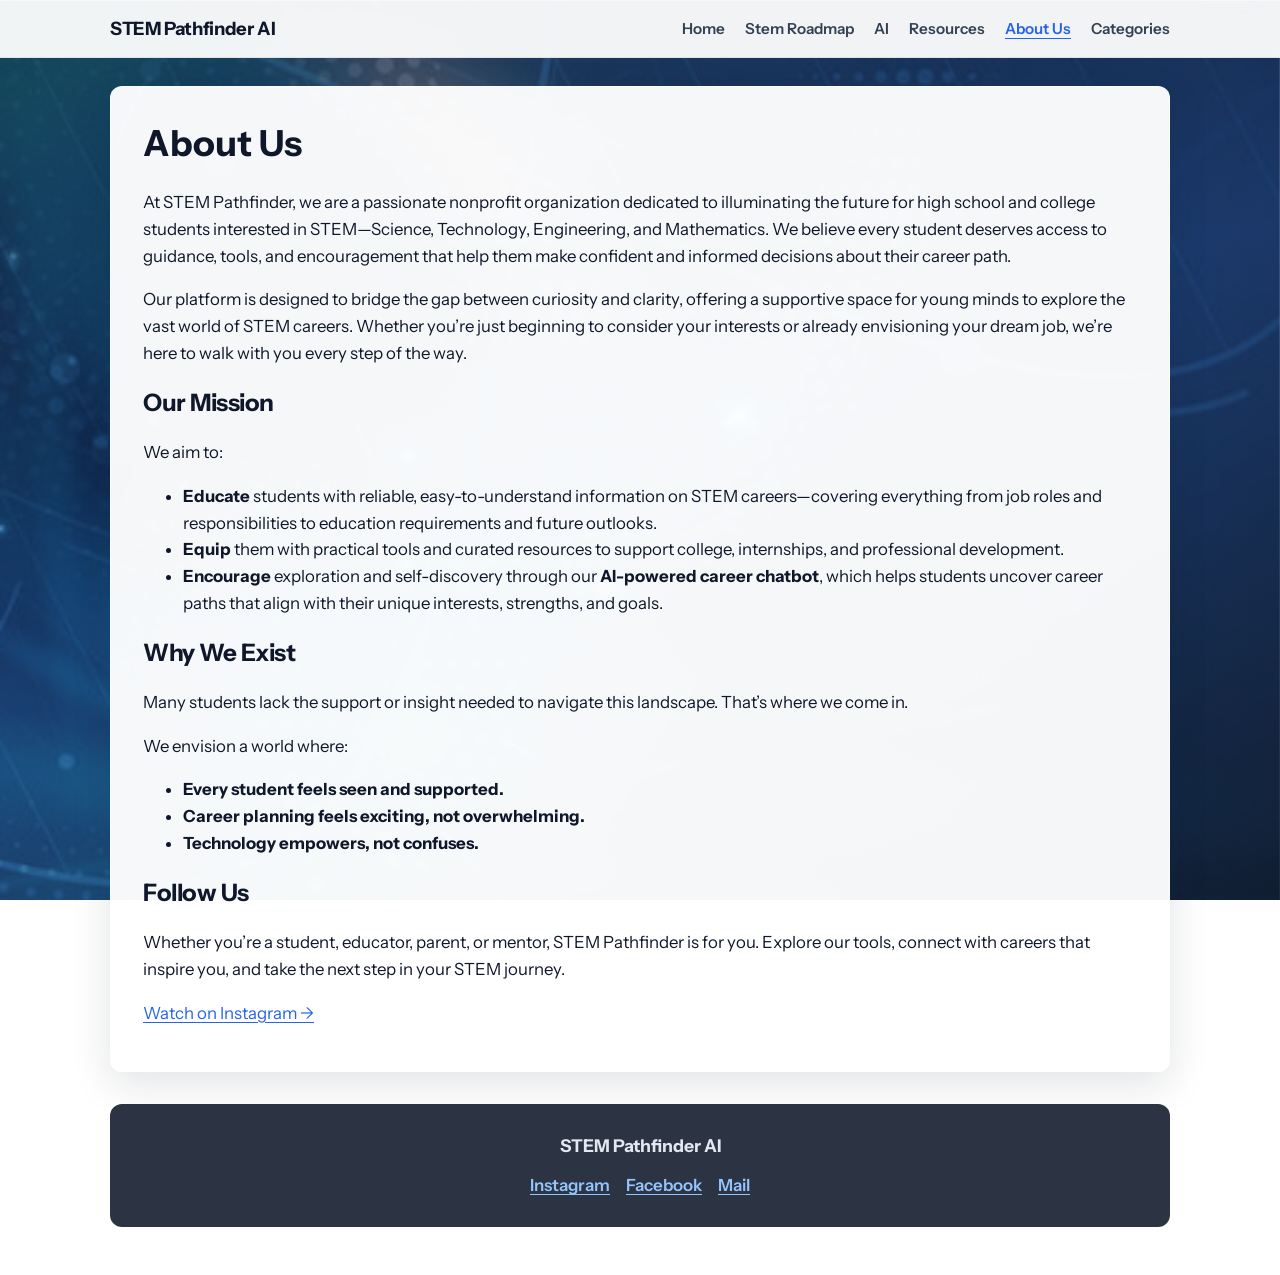
==== about-us.html @ 3a8272c0 "Initial commit: static STEM Pathfinder multi-page site Made-with: Cursor" ====
<!DOCTYPE html>
<html lang="en">
<head>
  <meta charset="UTF-8">
  <meta name="viewport" content="width=device-width, initial-scale=1">
  <title>About Us – STEM Pathfinder AI</title>
  <link rel="preconnect" href="https://fonts.googleapis.com">
  <link rel="preconnect" href="https://fonts.gstatic.com" crossorigin>
  <link href="https://fonts.googleapis.com/css2?family=Instrument+Sans:ital,wght@0,400;0,500;0,600;0,700;1,400&family=Source+Serif+4:ital,wght@0,400;0,600;1,400&display=swap" rel="stylesheet">
  <link rel="stylesheet" href="css/site.css">
</head>
<body>
  <header class="site-header">
    <div class="site-header__inner">
      <a class="site-logo" href="index.html">STEM Pathfinder AI</a>
      <button type="button" class="nav-toggle" aria-expanded="false" aria-controls="site-nav">
        <span class="nav-toggle__label">Menu</span>
      </button>
      <nav id="site-nav" class="site-nav" aria-label="Main">
        <ul>
          <li><a href="index.html">Home</a></li>
          <li><a href="roadmap.html">Stem Roadmap</a></li>
          <li><a href="ai.html">AI</a></li>
          <li><a href="resources.html">Resources</a></li>
          <li><a href="about-us.html" aria-current="page">About Us</a></li>
          <li><a href="categories.html">Categories</a></li>
        </ul>
      </nav>
    </div>
  </header>

  <div class="site-shell">
    <main class="panel panel--strong">
      <h1 class="page-title">About Us</h1>
      <p>At STEM Pathfinder, we are a passionate nonprofit organization dedicated to illuminating the future for high school and college students interested in STEM—Science, Technology, Engineering, and Mathematics. We believe every student deserves access to guidance, tools, and encouragement that help them make confident and informed decisions about their career path.</p>
      <p>Our platform is designed to bridge the gap between curiosity and clarity, offering a supportive space for young minds to explore the vast world of STEM careers. Whether you’re just beginning to consider your interests or already envisioning your dream job, we’re here to walk with you every step of the way.</p>

      <h2>Our Mission</h2>
      <p>We aim to:</p>
      <ul>
        <li><strong>Educate</strong> students with reliable, easy-to-understand information on STEM careers—covering everything from job roles and responsibilities to education requirements and future outlooks.</li>
        <li><strong>Equip</strong> them with practical tools and curated resources to support college, internships, and professional development.</li>
        <li><strong>Encourage</strong> exploration and self-discovery through our <strong>AI-powered career chatbot</strong>, which helps students uncover career paths that align with their unique interests, strengths, and goals.</li>
      </ul>

      <h2>Why We Exist</h2>
      <p>Many students lack the support or insight needed to navigate this landscape. That’s where we come in.</p>
      <p>We envision a world where:</p>
      <ul>
        <li><strong>Every student feels seen and supported.</strong></li>
        <li><strong>Career planning feels exciting, not overwhelming.</strong></li>
        <li><strong>Technology empowers, not confuses.</strong></li>
      </ul>

      <h2>Follow Us</h2>
      <p>Whether you’re a student, educator, parent, or mentor, STEM Pathfinder is for you. Explore our tools, connect with careers that inspire you, and take the next step in your STEM journey.</p>
      <p><a href="https://www.instagram.com/reel/DMRAEXCRA9k/?utm_source=ig_web_copy_link&amp;igsh=MzRlODBiNWFlZA==" rel="noopener noreferrer" target="_blank">Watch on Instagram →</a></p>
    </main>

    <footer class="site-footer">
      <p class="footer-title">STEM Pathfinder AI</p>
      <ul class="footer-social">
        <li><a href="https://www.instagram.com/" rel="noopener noreferrer" target="_blank">Instagram</a></li>
        <li><a href="https://www.facebook.com/" rel="noopener noreferrer" target="_blank">Facebook</a></li>
        <li><a href="mailto:hello@stempathfinder.org">Mail</a></li>
      </ul>
    </footer>
  </div>
  <script src="js/nav.js"></script>
</body>
</html>
---- css/site.css ----
/* Global background: assets/stem_background.jpg */
:root {
  --color-ink: #0f172a;
  --color-ink-muted: #334155;
  --color-accent: #2563eb;
  --color-accent-hover: #1d4ed8;
  --panel: rgba(255, 255, 255, 0.9);
  --panel-strong: rgba(255, 255, 255, 0.96);
  --header-bg: rgba(255, 255, 255, 0.94);
  --radius: 12px;
  --shadow: 0 12px 40px rgba(15, 23, 42, 0.12);
  --font-sans: "Instrument Sans", system-ui, -apple-system, Segoe UI, sans-serif;
  --font-serif: "Source Serif 4", Georgia, serif;
  --max-w: 1100px;
}

*,
*::before,
*::after {
  box-sizing: border-box;
}

html {
  min-height: 100%;
}

body {
  margin: 0;
  min-height: 100vh;
  font-family: var(--font-sans);
  font-size: 1.05rem;
  line-height: 1.6;
  color: var(--color-ink);
  position: relative;
}

body::before {
  content: "";
  position: fixed;
  inset: 0;
  z-index: -2;
  background: url("../assets/stem_background.jpg") center / cover no-repeat;
  background-attachment: fixed;
}

body::after {
  content: "";
  position: fixed;
  inset: 0;
  z-index: -1;
  background: linear-gradient(
    160deg,
    rgba(15, 23, 42, 0.72) 0%,
    rgba(30, 58, 138, 0.45) 50%,
    rgba(15, 23, 42, 0.78) 100%
  );
  pointer-events: none;
}

a {
  color: var(--color-accent);
  text-decoration-thickness: 1px;
  text-underline-offset: 3px;
}

a:hover {
  color: var(--color-accent-hover);
}

.site-shell {
  max-width: var(--max-w);
  margin: 0 auto;
  padding: 0 1.25rem 3rem;
}

.site-header {
  position: sticky;
  top: 0;
  z-index: 100;
  background: var(--header-bg);
  backdrop-filter: blur(10px);
  border-bottom: 1px solid rgba(15, 23, 42, 0.08);
  margin-bottom: 1.75rem;
  box-shadow: 0 1px 0 rgba(255, 255, 255, 0.5) inset;
}

.site-header__inner {
  max-width: var(--max-w);
  margin: 0 auto;
  padding: 0.85rem 1.25rem;
  display: flex;
  flex-wrap: wrap;
  align-items: center;
  justify-content: space-between;
  gap: 0.75rem;
}

.site-logo {
  font-weight: 700;
  font-size: 1.15rem;
  color: var(--color-ink);
  text-decoration: none;
  letter-spacing: -0.02em;
}

.site-logo:hover {
  color: var(--color-accent);
}

.nav-toggle {
  display: none;
  align-items: center;
  gap: 0.35rem;
  padding: 0.5rem 0.85rem;
  font: inherit;
  font-weight: 600;
  color: var(--color-ink);
  background: rgba(37, 99, 235, 0.1);
  border: 1px solid rgba(37, 99, 235, 0.25);
  border-radius: 8px;
  cursor: pointer;
}

.nav-toggle:focus-visible {
  outline: 2px solid var(--color-accent);
  outline-offset: 2px;
}

.site-nav ul {
  list-style: none;
  margin: 0;
  padding: 0;
  display: flex;
  flex-wrap: wrap;
  gap: 0.25rem 1.25rem;
  align-items: center;
  justify-content: flex-end;
}

.site-nav a {
  font-weight: 600;
  font-size: 0.95rem;
  color: var(--color-ink-muted);
  text-decoration: none;
}

.site-nav a:hover {
  color: var(--color-accent);
}

.site-nav a[aria-current="page"] {
  color: var(--color-accent);
  text-decoration: underline;
  text-underline-offset: 4px;
}

@media (max-width: 768px) {
  .nav-toggle {
    display: inline-flex;
  }

  .site-nav {
    width: 100%;
    flex-basis: 100%;
    max-height: 0;
    overflow: hidden;
    transition: max-height 0.35s ease;
  }

  body.nav-open .site-nav {
    max-height: 320px;
  }

  .site-nav ul {
    flex-direction: column;
    align-items: stretch;
    padding: 0.5rem 0 0.75rem;
    gap: 0;
  }

  .site-nav li {
    border-bottom: 1px solid rgba(15, 23, 42, 0.06);
  }

  .site-nav a {
    display: block;
    padding: 0.65rem 0;
  }
}

.panel {
  background: var(--panel);
  border-radius: var(--radius);
  padding: 1.75rem 2rem;
  margin-bottom: 1.5rem;
  box-shadow: var(--shadow);
  border: 1px solid rgba(255, 255, 255, 0.6);
}

.panel--strong {
  background: var(--panel-strong);
}

.hero {
  text-align: center;
  padding: 2.5rem 2rem 2.75rem;
}

.hero h1 {
  margin: 0 0 0.75rem;
  font-size: clamp(1.85rem, 4vw, 2.65rem);
  font-weight: 700;
  letter-spacing: -0.03em;
  line-height: 1.15;
  color: var(--color-ink);
}

.hero .lead {
  margin: 0 auto 1.5rem;
  max-width: 36rem;
  font-size: 1.1rem;
  color: var(--color-ink-muted);
}

.btn {
  display: inline-block;
  padding: 0.65rem 1.35rem;
  font-weight: 600;
  font-size: 0.95rem;
  color: #fff;
  background: var(--color-accent);
  border-radius: 8px;
  text-decoration: none;
  border: none;
  cursor: pointer;
  transition: background 0.15s ease;
}

.btn:hover {
  background: var(--color-accent-hover);
  color: #fff;
}

.btn--secondary {
  background: var(--color-ink);
}

.btn--secondary:hover {
  background: #1e293b;
  color: #fff;
}

h2 {
  font-size: 1.5rem;
  font-weight: 700;
  margin: 0 0 1rem;
  letter-spacing: -0.02em;
}

h3 {
  font-size: 1.15rem;
  font-weight: 700;
  margin: 1.5rem 0 0.5rem;
}

.page-title {
  margin: 0 0 0.5rem;
  font-size: clamp(1.75rem, 3vw, 2.25rem);
}

.subhead {
  color: var(--color-ink-muted);
  margin: 0 0 1.25rem;
  font-size: 1.05rem;
}

.card-grid {
  display: grid;
  grid-template-columns: repeat(auto-fit, minmax(260px, 1fr));
  gap: 1.25rem;
}

.card {
  background: rgba(255, 255, 255, 0.88);
  border-radius: var(--radius);
  padding: 1.5rem;
  border: 1px solid rgba(255, 255, 255, 0.7);
  box-shadow: 0 8px 24px rgba(15, 23, 42, 0.08);
}

.card__media {
  aspect-ratio: 4 / 3;
  border-radius: 8px;
  margin-bottom: 1rem;
  background: linear-gradient(135deg, #3b82f6 0%, #8b5cf6 55%, #06b6d4 100%);
  opacity: 0.85;
}

.card h3 {
  margin: 0 0 0.5rem;
  font-size: 1.1rem;
}

.card p {
  margin: 0;
  color: var(--color-ink-muted);
  font-size: 0.98rem;
}

.career-chips {
  display: flex;
  flex-wrap: wrap;
  gap: 0.5rem;
  margin: 1rem 0 1.25rem;
}

.career-chips span {
  padding: 0.4rem 0.85rem;
  background: rgba(37, 99, 235, 0.12);
  color: var(--color-ink);
  border-radius: 999px;
  font-size: 0.9rem;
  font-weight: 600;
}

.post-list {
  list-style: none;
  margin: 0;
  padding: 0;
}

.post-list li {
  padding: 1rem 0;
  border-bottom: 1px solid rgba(15, 23, 42, 0.08);
}

.post-list li:last-child {
  border-bottom: none;
}

.post-list a {
  font-weight: 600;
  font-size: 1.05rem;
  color: var(--color-ink);
  text-decoration: none;
}

.post-list a:hover {
  color: var(--color-accent);
}

.post-meta {
  display: block;
  font-size: 0.85rem;
  color: var(--color-ink-muted);
  margin-top: 0.25rem;
}

.two-col {
  display: grid;
  grid-template-columns: 1fr 280px;
  gap: 1.5rem;
  align-items: start;
}

@media (max-width: 900px) {
  .two-col {
    grid-template-columns: 1fr;
  }
}

.sidebar-card {
  background: rgba(255, 255, 255, 0.88);
  border-radius: var(--radius);
  padding: 1.35rem;
  border: 1px solid rgba(255, 255, 255, 0.65);
  box-shadow: var(--shadow);
  margin-bottom: 1rem;
}

.sidebar-card h3 {
  margin: 0 0 0.5rem;
  font-size: 1rem;
}

.sidebar-card p {
  margin: 0;
  font-size: 0.92rem;
  color: var(--color-ink-muted);
}

.social-list {
  list-style: none;
  margin: 0.5rem 0 0;
  padding: 0;
}

.social-list li {
  margin-bottom: 0.35rem;
}

.social-list a {
  font-weight: 600;
  font-size: 0.95rem;
}

.newsletter-form {
  display: flex;
  flex-wrap: wrap;
  gap: 0.5rem;
  margin-top: 0.75rem;
}

.newsletter-form input[type="email"] {
  flex: 1 1 160px;
  min-width: 0;
  padding: 0.55rem 0.75rem;
  border: 1px solid rgba(15, 23, 42, 0.15);
  border-radius: 8px;
  font: inherit;
}

.newsletter-form button {
  flex-shrink: 0;
}

.site-footer {
  margin-top: 2rem;
  padding: 1.75rem 2rem;
  background: rgba(15, 23, 42, 0.88);
  color: #e2e8f0;
  border-radius: var(--radius);
  text-align: center;
}

.site-footer a {
  color: #93c5fd;
}

.site-footer a:hover {
  color: #bfdbfe;
}

.site-footer .footer-title {
  margin: 0 0 0.75rem;
  font-size: 1.1rem;
  font-weight: 700;
}

.footer-social {
  list-style: none;
  margin: 0;
  padding: 0;
  display: flex;
  flex-wrap: wrap;
  gap: 1rem;
  justify-content: center;
}

.footer-social a {
  font-weight: 600;
}

.article-body {
  font-family: var(--font-serif);
  font-size: 1.08rem;
}

.article-body ul {
  padding-left: 1.35rem;
}

.article-body hr {
  border: none;
  border-top: 1px solid rgba(15, 23, 42, 0.12);
  margin: 1.75rem 0;
}

.article-nav {
  margin-top: 2rem;
  padding-top: 1rem;
  border-top: 1px solid rgba(15, 23, 42, 0.1);
  font-size: 0.95rem;
}

.iframe-wrap {
  position: relative;
  width: 100%;
  min-height: min(85vh, 720px);
  border-radius: var(--radius);
  overflow: hidden;
  background: #0f172a;
  border: 1px solid rgba(255, 255, 255, 0.2);
}

.iframe-wrap iframe {
  position: absolute;
  inset: 0;
  width: 100%;
  height: 100%;
  border: 0;
}

.iframe-fallback {
  padding: 1.5rem;
  text-align: center;
  color: #e2e8f0;
}

.iframe-fallback a {
  color: #93c5fd;
}

.category-pills {
  display: flex;
  flex-wrap: wrap;
  gap: 0.65rem;
  margin: 1rem 0 0;
}

.category-pills a {
  display: inline-block;
  padding: 0.6rem 1.1rem;
  background: rgba(37, 99, 235, 0.15);
  color: var(--color-ink);
  border-radius: 999px;
  font-weight: 600;
  text-decoration: none;
}

.category-pills a:hover {
  background: var(--color-accent);
  color: #fff;
}

/* Category detail pages (Science / Technology / Engineering / Math) */
.category-page .panel + .panel {
  margin-top: 1.25rem;
}

.category-lead {
  font-size: 1.08rem;
  color: var(--color-ink-muted);
  max-width: 65ch;
}

.category-lead p + p {
  margin-top: 1rem;
}

.main-photo-block {
  margin-top: 1.5rem;
}

.main-photo {
  margin: 0;
  border-radius: var(--radius);
  overflow: hidden;
  border: 1px solid rgba(15, 23, 42, 0.1);
  background: rgba(15, 23, 42, 0.06);
}

.main-photo img {
  display: block;
  width: 100%;
  height: auto;
  aspect-ratio: 16 / 9;
  object-fit: cover;
}

.main-photo figcaption {
  padding: 0.65rem 1rem;
  font-size: 0.9rem;
  color: var(--color-ink-muted);
  background: rgba(255, 255, 255, 0.7);
  border-top: 1px solid rgba(15, 23, 42, 0.08);
}

.main-photo figcaption code {
  font-size: 0.85em;
  word-break: break-all;
}

.subcategory-grid {
  display: grid;
  grid-template-columns: repeat(auto-fit, minmax(280px, 1fr));
  gap: 1.25rem;
  margin-top: 1rem;
}

.subcategory-card {
  background: rgba(255, 255, 255, 0.75);
  border-radius: var(--radius);
  padding: 1.35rem 1.5rem;
  border: 1px solid rgba(15, 23, 42, 0.08);
  box-shadow: 0 4px 16px rgba(15, 23, 42, 0.06);
}

.subcategory-card h3 {
  margin: 0 0 0.65rem;
  font-size: 1.1rem;
  color: var(--color-ink);
}

.subcategory-card p {
  margin: 0 0 0.75rem;
  font-size: 0.98rem;
  color: var(--color-ink-muted);
}

.subcategory-card p:last-child {
  margin-bottom: 0;
}

.subcategory-card .label {
  font-weight: 700;
  font-size: 0.8rem;
  text-transform: uppercase;
  letter-spacing: 0.04em;
  color: var(--color-accent);
  margin-top: 0.85rem;
  margin-bottom: 0.25rem;
}

.subcategory-card .label:first-of-type {
  margin-top: 0;
}

.intro-quiz {
  margin-top: 0.5rem;
}

.intro-quiz fieldset {
  border: 1px solid rgba(15, 23, 42, 0.12);
  border-radius: 10px;
  padding: 1rem 1.15rem 1.15rem;
  margin: 0 0 1.25rem;
  background: rgba(255, 255, 255, 0.5);
}

.intro-quiz legend {
  font-weight: 700;
  color: var(--color-ink);
  padding: 0 0.35rem;
  font-size: 1rem;
}

.quiz-options {
  list-style: none;
  margin: 0.75rem 0 0;
  padding: 0;
}

.quiz-options li {
  margin-bottom: 0.4rem;
}

.quiz-options label {
  display: flex;
  align-items: flex-start;
  gap: 0.5rem;
  cursor: pointer;
  font-size: 0.98rem;
  line-height: 1.45;
}

.quiz-options input {
  margin-top: 0.35rem;
  flex-shrink: 0;
}

.quiz-answers {
  margin-top: 1.25rem;
  padding: 1rem 1.15rem;
  background: rgba(37, 99, 235, 0.08);
  border-radius: 10px;
  border: 1px solid rgba(37, 99, 235, 0.2);
}

.quiz-answers summary {
  font-weight: 700;
  cursor: pointer;
  color: var(--color-ink);
}

.quiz-answers ol {
  margin: 0.75rem 0 0;
  padding-left: 1.25rem;
  color: var(--color-ink-muted);
  font-size: 0.95rem;
}

.page-actions {
  margin-top: 1.5rem;
  display: flex;
  flex-wrap: wrap;
  gap: 0.65rem;
}
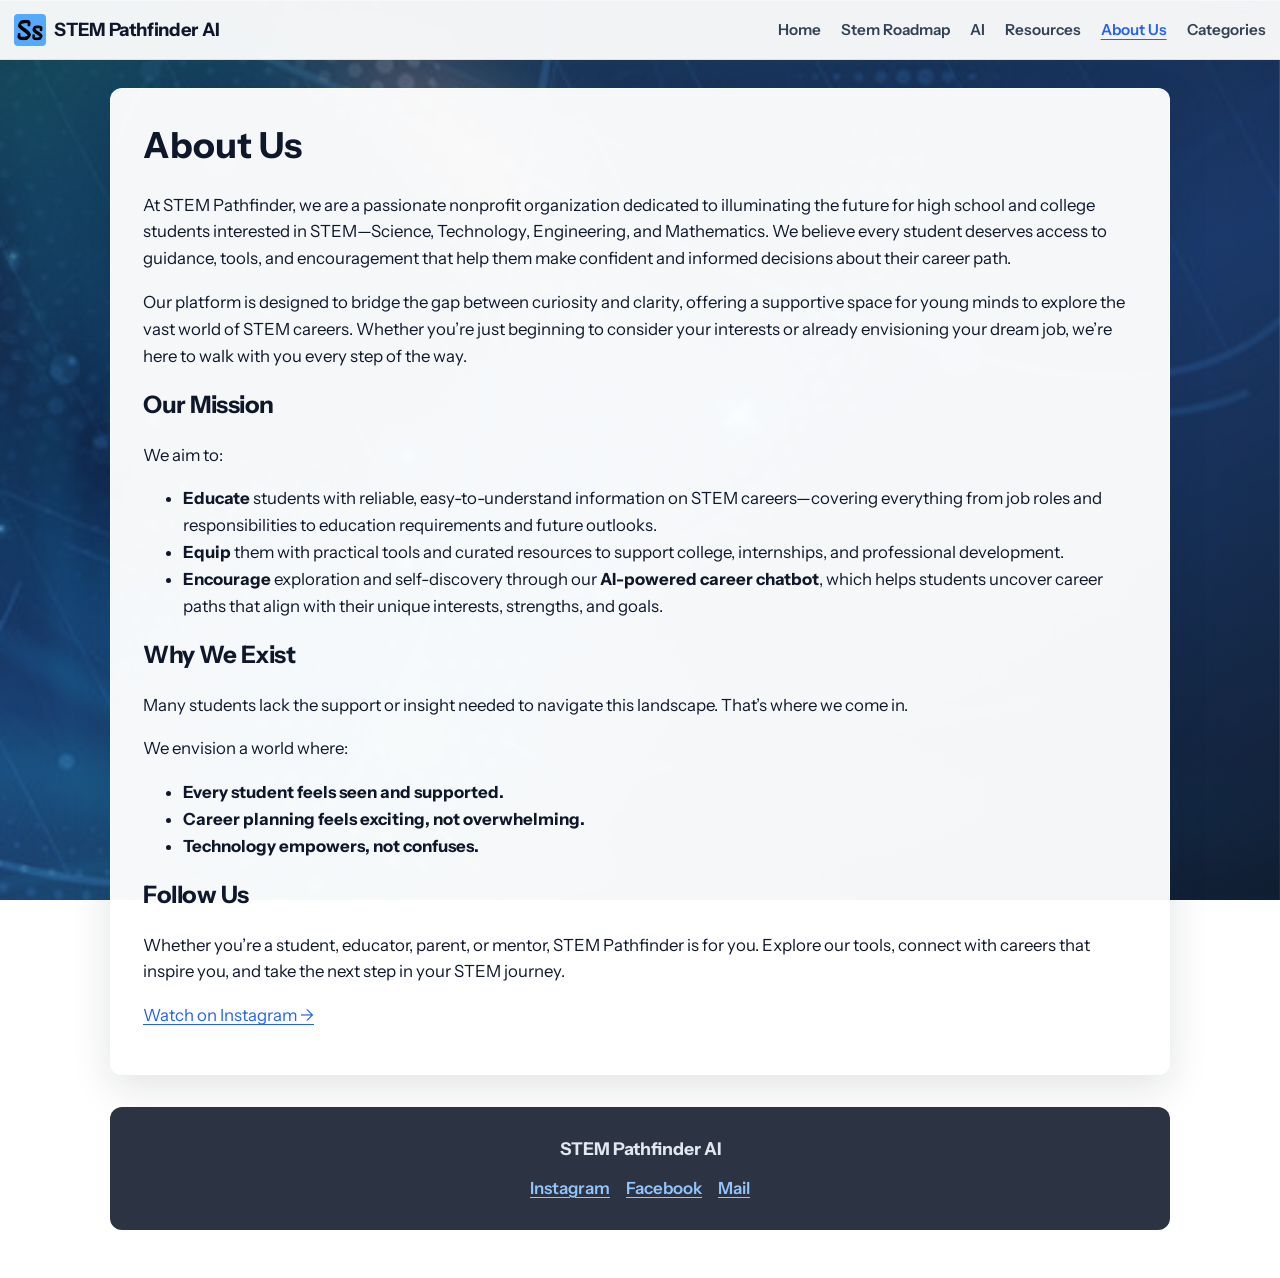
==== commit bb46542b: "added videos and pictures" ====
--- a/about-us.html
+++ b/about-us.html
@@ -3,7 +3,10 @@
 <head>
   <meta charset="UTF-8">
   <meta name="viewport" content="width=device-width, initial-scale=1">
-  <title>About Us – STEM Pathfinder AI</title>
+  <title>About Us - STEM Pathfinder AI</title>
+  <link rel="icon" type="image/png" sizes="32x32" href="assets/favicon_io/favicon-32x32.png">
+  <link rel="icon" type="image/png" sizes="16x16" href="assets/favicon_io/favicon-16x16.png">
+  <link rel="apple-touch-icon" sizes="180x180" href="assets/favicon_io/apple-touch-icon.png">
   <link rel="preconnect" href="https://fonts.googleapis.com">
   <link rel="preconnect" href="https://fonts.gstatic.com" crossorigin>
   <link href="https://fonts.googleapis.com/css2?family=Instrument+Sans:ital,wght@0,400;0,500;0,600;0,700;1,400&family=Source+Serif+4:ital,wght@0,400;0,600;1,400&display=swap" rel="stylesheet">
@@ -69,3 +72,5 @@
   <script src="js/nav.js"></script>
 </body>
 </html>
+
+
--- a/css/site.css
+++ b/css/site.css
@@ -57,6 +57,20 @@
   pointer-events: none;
 }
 
+body.video-background-page::before {
+  display: none;
+}
+
+.page-bg-video {
+  position: fixed;
+  inset: 0;
+  width: 100%;
+  height: 100%;
+  object-fit: cover;
+  z-index: -2;
+  pointer-events: none;
+}
+
 a {
   color: var(--color-accent);
   text-decoration-thickness: 1px;
@@ -85,9 +99,10 @@
 }
 
 .site-header__inner {
-  max-width: var(--max-w);
-  margin: 0 auto;
-  padding: 0.85rem 1.25rem;
+  width: 100%;
+  max-width: none;
+  margin: 0;
+  padding: 0.85rem 0.9rem;
   display: flex;
   flex-wrap: wrap;
   align-items: center;
@@ -96,11 +111,23 @@
 }
 
 .site-logo {
+  display: inline-flex;
+  align-items: center;
+  gap: 0.5rem;
   font-weight: 700;
   font-size: 1.15rem;
   color: var(--color-ink);
   text-decoration: none;
   letter-spacing: -0.02em;
+}
+
+.site-logo::before {
+  content: "";
+  width: 2rem;
+  height: 2rem;
+  border-radius: 4px;
+  background: url("../assets/favicon_io/favicon-32x32.png") center / cover no-repeat;
+  flex-shrink: 0;
 }
 
 .site-logo:hover {
@@ -294,6 +321,14 @@
   margin-bottom: 1rem;
   background: linear-gradient(135deg, #3b82f6 0%, #8b5cf6 55%, #06b6d4 100%);
   opacity: 0.85;
+  overflow: hidden;
+}
+
+.card__media img {
+  width: 100%;
+  height: 100%;
+  object-fit: cover;
+  display: block;
 }
 
 .card h3 {
